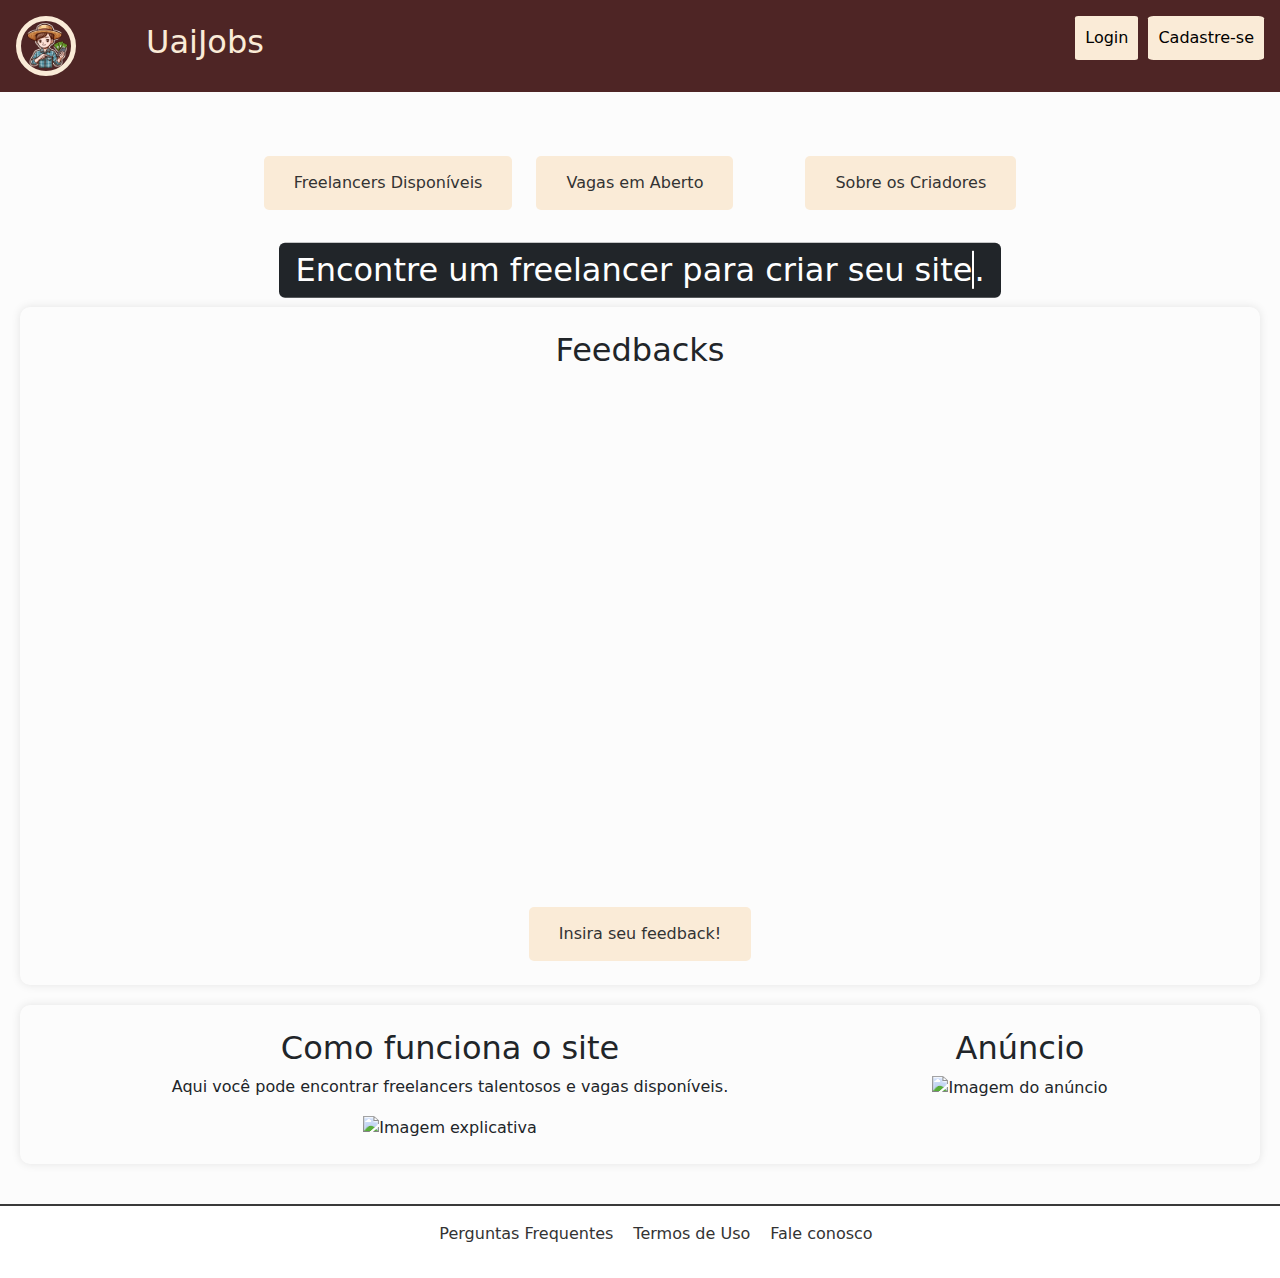
==== codigo/Paginas/Home/index.html @ 0492dece "Update and rename Home.html to index.html" ====
<!DOCTYPE html>
<html lang="pt-br">

<head>
    <meta charset="UTF-8">
    <meta name="viewport" content="width=device-width, initial-scale=1.0">
    <title>UaiJobs - Home</title>
    <link href="https://cdn.jsdelivr.net/npm/bootstrap@5.3.3/dist/css/bootstrap.min.css" rel="stylesheet"
        integrity="sha384-QWTKZyjpPEjISv5WaRU9OFeRpok6YctnYmDr5pNlyT2bRjXh0JMhjY6hW+ALEwIH" crossorigin="anonymous">
    <link rel="stylesheet" href="home.css">
    <link rel="stylesheet" href="../../esqueleto.css">
    <link rel="stylesheet" href="https://cdnjs.cloudflare.com/ajax/libs/font-awesome/6.0.0-beta3/css/all.min.css">


</head>

<body>
    <header class="cabecalho">
        <a href="../Home/Home.html">
            <img src="../../img/logoPNG.png" alt="Logo UaiJobs" class="logo">
        </a>
        <a href="Home.html" class="titulo-link">
            <h1 class="titulo">UaiJobs</h1>
        </a>
        <nav class="navegacao">
            <ul class="lista-navegacao">
                <li class="item-navegacao" id="loginItem"><a href="../LoginCadastro/Login.html" class="link-navegacao">Login</a></li>
                <li class="item-navegacao" id="cadastroItem"><a href="../LoginCadastro/Cadastro.html" class="link-navegacao">Cadastre-se</a></li>
                <li class="item-navegacao" id="premiumButton"><a href="#" class="link-navegacao premium" data-bs-toggle="modal" data-bs-target="#premiumModal">Torna-se usuário premium</a></li>
                <li class="NomeUsuario"><a id="NomeUser"></a></li>
                <li class="item-navegacao" id="logoutItem">
                    <button class="btn dropdown-toggle" onclick="Dropdown()">Menu</button>
                    <div>
                        <ul class="d-none ulDropdown" id="ulDropdown">
                            <li class=""><a href="../MenuUsuario/MenuUsuario.html" class="link-navegacao">Página do Usuário</a></li>
                            <li class="logout item-navegacao"><a href="#" class="link-navegacao" id="logoutLink">Logout</a></li>
                        </ul>
                    </div>   
                </li>
            </ul>
        </nav>
    </header>

    <!-- Modal Usuario premium-->
    <div class="modal fade" id="premiumModal" tabindex="-1" aria-labelledby="premiumModalLabel" aria-hidden="true">
        <div class="modal-dialog">
            <div class="modal-content">
                <div class="modal-header">
                    <h5 class="modal-title" id="premiumModalLabel">Tornar-se Usuário Premium</h5>
                    <button type="button" class="btn-close" data-bs-dismiss="modal" aria-label="Close"></button>
                </div>
                <div class="modal-body">
                    <p>Ao tornar-se um usuário premium, você terá acesso a funcionalidades exclusivas e benefícios
                        adicionais.
                        Para o freelancer:
                        Você poderá se candidatar até 6 vagas ao mesmo tempo;
                        Para o empregador:
                        Você poderá postar até 10 vagas e mante-las ativa ao mesmo tempo;
                        O valor da assinatura é de R$ 49,90 por mês.</p>
                    <div id="payment-content" style="display: none;">
                        <img src="../../img/Qr-code.png" alt="Pagamento" class="img-fluid mb-3">
                        <p>Processando pagamento, por favor aguarde...</p>
                        <p id="countdown">5</p>
                    </div>
                </div>
                <div class="modal-footer">
                    <button type="button" class="btn btn-secondary" data-bs-dismiss="modal">Fechar</button>
                    <button type="button" class="btn" id="payment-button">Fazer Pagamento</button>
                </div>
            </div>
        </div>
    </div>

    <main class="conteudo-principal">
        <section class="botoes py-4 text-center">
            <div class="container">
                <div class="row justify-content-center flex-wrap">
                    <div class="col-12 col-md-auto mb-2">
                        <button class="botao-acao btn btn-light w-100"
                            onclick="location.href='../Freelancers/PaginaFreelancer.html'">Freelancers Disponíveis</button>
                    </div>
                    <div class="col-12 col-md-auto mb-2">
                        <button class="botao-acao btn btn-light w-100" onclick="location.href='../Vagas/VagaAberto.html'">Vagas em Aberto</button>
                    </div>
                    <div class="col-12 col-md-auto mb-2">
                        <button id="botao-vagas-para-voce" class="botao-acao btn btn-light w-100" onclick="location.href='../Vagas/VagaRecomendada.html'">Vagas para Você!</button>
                    </div>
                    <div class="col-12 col-md-auto mb-2">
                        <button id="botao-acao-home" class="botao-acao btn btn-light w-100">Publicar Vaga</button>
                    </div>
                    <div class="col-12 col-md-auto mb-2">
                        <button class="botao-acao btn btn-light w-100" onclick="location.href='../sobrenos/sobrenos.html'">Sobre os Criadores</button>
                    </div>
                </div>
            </div>
        </section>
        
        <section class="imagem-texto-dinamico position-relative">
            <img src="https://picsum.photos/1200/400?random=6" alt="Imagem Dinâmica" class="img-fluid w-100">
            <div class="texto-dinamico-container position-absolute w-100 text-center">
                <h2 class="texto-dinamico bg-dark text-white d-inline-block px-3 py-2 rounded">Encontre um freelancer
                    para <span id="texto-alteravel" class="digitacao">criar seu site</span>.</h2>
            </div>
        </section>

        <!-- feedbacks -->
        <section class="feedbacks py-4">
            <h2 class="text-center">Feedbacks</h2>
            <div id="feedbackCarousel" class="carousel slide" data-bs-ride="carousel">
                <div class="carousel-inner pt-5">
                    <!-- Este container será preenchido com os feedbacks -->
                </div>
            </div>
            <button class="botao-acao btn btn-light " data-bs-toggle="modal" data-bs-target="#feedbackModal">Insira
                seu feedback!</button>
            <!-- Modal de crud-->
            <div class="modal fade" id="feedbackModal" tabindex="-1" aria-labelledby="feedbackModalLabel"
                aria-hidden="true">
                <div class="modal-dialog modal-lg">
                    <div class="modal-content">
                        <div class="modal-header">
                            <h5 class="modal-title" id="feedbackModalLabel">Avaliação</h5>
                            <button type="button" class="btn-close" data-bs-dismiss="modal" aria-label="Close"></button>
                        </div>
                        <div class="modal-body">
                            <!--Formulario para a avaliação-->
                            <div class="containerCrudFeedbacks border p-5 rounded-5 shadow-lg">
                                <p class="textoIntroducao fw-bolder">Olá, deseja avaliar a página da UaiJobs? Preencha
                                    os campos abaixo de acordo com sua avaliação sobre nós!</p>
                                <form class="needs-validation" novalidate>
                                    <!--Campo de nome-->
                                    <div class="campoNome mb-3">
                                        <p class="fw-bold">Insira seu nome:</p>
                                        <input type="text" class="form-control" placeholder="Ex: João Silva"
                                            aria-label="Username" id="inserirNome" aria-describedby="basic-addon1"
                                            required>
                                        <div class="invalid-feedback">Por favor, insira seu nome.</div>
                                    </div>
                                    <!--Campo de email-->
                                    <div class="campoEmail mb-3">
                                        <label for="inserirEmail" class="form-label fw-bold">Endereço de email:</label>
                                        <input type="email" class="form-control" id="inserirEmail"
                                            placeholder="Ex: JoãoSilva@gmail.com" aria-describedby="emailHelp" required>
                                        <div id="emailHelp" class="form-text">Seu email continuará sendo preservado, nós
                                            não compartilharemos com ninguém.</div>
                                        <div class="invalid-feedback">Por favor, insira um endereço de email válido.
                                        </div>
                                    </div>
                                    <!--Preenchimento das estrelas-->
                                    <div class="estrelas mb-3">
                                        <p class="fw-bold">Nos avalie de 1 a 5 dando um clique na estrela desejada:</p>
                                        <div class="rate">
                                            <input type="radio" id="star5" name="rate" value="5" required />
                                            <label for="star5" title="text">5 estrelas</label>
                                            <input type="radio" id="star4" name="rate" value="4" />
                                            <label for="star4" title="text">4 estrelas</label>
                                            <input type="radio" id="star3" name="rate" value="3" />
                                            <label for="star3" title="text">3 estrelas</label>
                                            <input type="radio" id="star2" name="rate" value="2" />
                                            <label for="star2" title="text">2 estrelas</label>
                                            <input type="radio" id="star1" name="rate" value="1" />
                                            <label for="star1" title="text">1 estrela</label>
                                        </div>
                                    </div>
                                    <!--Campo da descrição-->
                                    <div class="campoDescricaoContainer mb-3 pt-5">
                                        <div class="campoDescricao mb-3">
                                            <p class="fw-bold">Insira sua descrição de avaliação:</p>
                                            <textarea class="form-control"
                                                placeholder="Escreva aqui a descrição da sua avaliação"
                                                aria-label="Descrição" id="inserirDescricao"
                                                aria-describedby="basic-addon1" required maxlength="500"></textarea>
                                            <div class="invalid-feedback">Por favor, insira a descrição da sua
                                                avaliação.</div>
                                        </div>
                                    </div>
                                    <!--Botão de enviar-->
                                    <button type="submit" class="botaoAvaliacao btn"
                                        id="inserirFeedbackBtn">Enviar</button>
                                </form>
                            </div>
                        </div>
                    </div>
                </div>
            </div>

        </section>

        <section class="como_funciona py-4">
            <div class="container">
                <div class="row">
                    <div class="col-md-8">
                        <h2>Como funciona o site</h2>
                        <p>Aqui você pode encontrar freelancers talentosos e vagas disponíveis.</p>
                        <img src="https://picsum.photos/800/400?random=4" alt="Imagem explicativa" class="img-fluid">
                    </div>
                    <div class="col-md-4">
                        <h2>Anúncio</h2>
                        <img src="https://picsum.photos/800/400?random=5" alt="Imagem do anúncio" class="img-fluid">
                    </div>
                </div>
            </div>
        </section>
    </main>

    <footer class="rodape">
        <ul class="lista-rodape">
            <li class="item-rodape"><a href="../Footer/faq.html" class="link-rodape">Perguntas Frequentes</a></li>
            <li class="item-rodape"><a href="../Footer/termos.html" class="link-rodape">Termos de Uso</a></li>
            <li class="item-rodape"><a href="../Footer/contato.html" class="link-rodape">Fale conosco</a></li>
        </ul>
    </footer>

    <script src="https://cdn.jsdelivr.net/npm/bootstrap@5.3.3/dist/js/bootstrap.bundle.min.js"
        integrity="sha384-YvpcrYf0tY3lHB60NNkmXc5s9fDVZLESaAA55NDzOxhy9GkcIdslK1eN7N6jIeHz"
        crossorigin="anonymous"></script>
    <script src="home.js"></script>
    <script src="https://code.jquery.com/jquery-3.6.0.min.js"></script>
    <script src="https://cdn.jsdelivr.net/npm/bootstrap@5.3.3/dist/js/bootstrap.bundle.min.js"
        crossorigin="anonymous"></script>
    <script src="https://cdn.jsdelivr.net/npm/axios/dist/axios.min.js"></script>
    <script src="../../ScriptGeral.js"></script>


</body>

</html>
---- codigo/Paginas/Home/home.css ----
.imagem-texto-dinamico {
    position: relative;
    text-align: center;
    color: white;
    width: 100%;
}

.imagem-texto-dinamico img {
    width: 100%;
    height: auto;
}

.texto-dinamico-container {
    position: absolute;
    top: 50%;
    left: 50%;
    transform: translate(-50%, -50%);
    /* Removido o fundo semitransparente */
    padding: 20px;
    border-radius: 10px;
}

.texto-dinamico {
    font-size: 2rem;
    color: white;
}

.digitacao {
    border-right: 2px solid white;
    animation: piscar 0.75s steps(2, start) infinite;
}

@keyframes piscar {
    to {
        border-color: transparent;
    }
}

.feedbacks, .como_funciona {
    background: #fcfcfc;
    padding: 20px;
    margin: 20px 0;
    border-radius: 10px;
    box-shadow: 0 0 10px rgba(0, 0, 0, 0.1);
    width: 100%;
    box-sizing: border-box;
}

.carousel-item img {
    height: 400px;
    width: 100%;
    object-fit: cover;
}

.rodape {
    border-top: 2px solid rgb(58, 58, 58);
    display: flex;
    justify-content: center;
    align-items: center;
    padding: 1rem;
    width: 100%;
    box-sizing: border-box;
}

.lista-rodape {
    list-style: none;
    display: flex;
}

.item-rodape {
    display: inline;
    margin: 0 10px;
}

.link-rodape {
    color: #333; /* Cor cinza */
    text-decoration: none;
    transition: color 0.3s;
}

.link-rodape:hover {
    color: #4e2525; /* Cor ao passar o mouse */
}

/*Aqui começa o carrossel dinamico de feedbacks*/

/* Estilização do carrossel */
.carousel-inner {
    width: 80%; /* Ajuste a porcentagem conforme necessário */
    height: 530px;
    margin: 0 auto;
}

.carousel-item {
    justify-content: center;
    align-items: center;
}

.carousel-inner {
    display: flex;
    flex-wrap: nowrap;
}

/* Box de avaliação (descrição) */
.boxAvaliacao {
    width: 80%;
    margin: 1%;
    background-color: white;
}

/* Nome dos avaliadores */
.nomeAvaliacao {
    font-size: 150%;
    color: black;
}

/* Ajustes das estrelas */
.estrelasAvaliacao {
    display: flex;
    justify-content: center;
    align-items: center;
}

.estrelasAvaliacao .fa-star {
    font-size: 150%;
}

.checked {
    color: orange;
}

/* Ajustes das avaliações/Descrições */
.feedbackAvaliacao {
    display: flex;
    justify-content: center;
    font-size: 100%;
    color: black;
}

.boxAvaliacao {
    width: 100%;
    max-width: 300px; 
    margin: 0 auto; 
}

.textoFeedback {
    word-wrap: break-word;
}

textarea.form-control::-webkit-scrollbar {
    width: 10px;
}

textarea.form-control::-webkit-scrollbar-track {
    background: #f1f1f1;
    border-radius: 10px;
}

textarea.form-control::-webkit-scrollbar-thumb {
    background: #583030;
    border-radius: 10px;
}

textarea.form-control::-webkit-scrollbar-thumb:hover {
    background: #8d4949;
}

textarea.form-control {
    width: 100%;
    min-height: 100px;
    resize: none;
    border: none;
    box-shadow: none;
    background-color: transparent;
}

/* Ajustes do fundo da descrição */
.fundoFeedback {
    align-self: center;
    background-color: lightgray;
    width: 80%;
    height: 50%;
    padding: 10px;
    min-width: 175px;
}

#feedbackContainer {
    display: flex;
    justify-content: center;
}


@media (max-width: 768px) {
    .boxAvaliacao {
        width: 80%;
        margin: 0 auto;
    }

    .carousel-inner {
        align-items: center;
        padding-left: 10%;
    }
}
/*Aqui termina o carrossel dinamico de feedbacks*/

/*Aqui começa o Crud para os feedbacks*/

/* Texto de introdução */
.textoIntroducao {
    font-size: 20px;
}

/* Centralizar container das estrelas */
.estrelas {
    text-align: center;
}

.rate {
    display: inline-block;
    height: 40px;
    padding: 0;
}

/* Estrelas de avaliação */
.rate:not(:checked) > input {
    position: absolute;
    top: -9999px;
}

.rate:not(:checked) > label {
    float: right;
    width: 1em;
    overflow: hidden;
    white-space: nowrap;
    cursor: pointer;
    font-size: 50px;
    color: #ccc;
}

.rate:not(:checked) > label:before {
    content: '★ ';
}

.rate > input:checked ~ label {
    color: #ffc700;
}

.rate:not(:checked) > label:hover,
.rate:not(:checked) > label:hover ~ label {
    color: #deb217;
}

.rate > input:checked + label:hover,
.rate > input:checked + label:hover ~ label,
.rate > input:checked ~ label:hover,
.rate > input:checked ~ label:hover ~ label,
.rate > label:hover ~ input:checked ~ label {
    color: #c59b08;
}

/*Aqui termina o Crud para os feedbacks*/
---- codigo/esqueleto.css ----
/* Estilos gerais para todas as páginas (P(perguntas frequentes) T(termos) F(fale conosco) S(sobre nos) */
html,
body {
    min-height: 100vh; /* Define altura total para html e body */
    margin: 0; /* Remove margem padrão */
    padding: 0; /* Remove padding padrão */
    width: 100%; /* Define largura total */
}

body {
    display: flex; /* Utiliza flexbox para o layout do body */
    flex-direction: column; /* Define direção da flexbox como coluna */
}

.cabecalho {
    background-color: #4e2525; /* Cor de fundo do cabeçalho */
    color: antiquewhite; /* Cor do texto no cabeçalho */
    padding: 1rem; /* Espaçamento interno no cabeçalho */
    display: flex; /* Utiliza flexbox para o layout do cabeçalho */
    align-items: center; /* Alinha itens ao centro verticalmente */
    justify-content: space-between; /* Espaça itens igualmente no cabeçalho */
    font-size: 1rem; /* Tamanho da fonte no cabeçalho */
    width: 100%; /* Largura total do cabeçalho */
    box-sizing: border-box; /* Inclui padding e border na largura e altura */
}
/*Nome do usuario*/
.NomeUsuario{
    padding-top: 10px;
}
.logo {
    width: 4vw; /* Largura da logo em viewport width */
    height: auto; /* Altura automática para manter proporção */
    border: 5px solid antiquewhite; /* Borda ao redor da logo */
    border-radius: 100%; /* Torna a logo circular */
    margin-right: 50px; /* Espaçamento à direita da logo */
    min-width: 60px; /* Largura mínima para a logo */
}

@media (max-width: 768px) {
    .logo {
        width: 60px; /* Ajusta largura da logo em telas menores */
    }
}

.navegacao {
    margin-left: auto; /* Move a navegação para a direita */
}

.lista-navegacao {
    padding-left: 0; /* Remove padding à esquerda da lista */
    list-style: none; /* Remove estilo de lista */
    display: flex; /* Utiliza flexbox para layout da lista */
}

.item-navegacao {
    background-color: antiquewhite; /* Cor de fundo dos itens de navegação */
    padding: 10px; /* Espaçamento interno dos itens */
    border-radius: 5%; /* Bordas arredondadas dos itens */
    font-size: 1rem; /* Tamanho da fonte dos itens */
    margin-left: 10px; /* Espaçamento à esquerda dos itens */
}

.link-navegacao {
    color: black; /* Cor do texto dos links de navegação */
    text-decoration: none; /* Remove sublinhado dos links */
}

.titulo-link {
    text-decoration: none; /* Remove sublinhado do título do link */
}

.titulo {
    font-size: 2rem; /* Tamanho da fonte do título */
    color: antiquewhite; /* Cor do texto do título */
    margin-left: 20px; /* Espaçamento à esquerda do título */
}

main {
    flex: 1; /* Permite que o conteúdo principal cresça */
    flex-direction: column; /* Direção da flexbox como coluna */
    align-items: center; /* Alinha itens ao centro horizontalmente */
    justify-content: flex-start; /* Alinha itens ao início verticalmente */
    text-align: center; /* Centraliza texto */
    background-color: #fcfcfc; /* Cor de fundo do conteúdo */
    padding: 20px; /* Espaçamento interno */
    box-sizing: border-box; /* Inclui padding e border na largura e altura */
    width: 100%; /* Largura total */
    margin: 0; /* Remove margens */
}

.rodape {
    border-top: 2px solid rgb(58, 58, 58); /* Borda superior do rodapé */
    display: flex; /* Utiliza flexbox para layout */
    justify-content: center; /* Centraliza itens horizontalmente */
    align-items: center; /* Centraliza itens verticalmente */
    padding: 1rem; /* Espaçamento interno */
    width: 100%; /* Largura total */
    box-sizing: border-box; /* Inclui padding e border na largura e altura */
}

.lista-rodape {
    list-style: none; /* Remove estilo de lista */
    display: flex; /* Utiliza flexbox para layout */
}

.item-rodape {
    display: inline; /* Exibe itens inline */
    margin: 0 10px; /* Espaçamento horizontal entre itens */
}

.link-rodape {
    color: #333; /* Cor dos links no rodapé */
    text-decoration: none; /* Remove sublinhado dos links */
    transition: color 0.3s; /* Transição suave para cor */
}

.link-rodape:hover {
    color: #4e2525; /* Cor dos links ao passar o mouse */
}

/* Botões gerais (inseridos por Luis, documentação tá na cabeça dele */
.botoes {
    margin: 20px 0;
}

.botao-acao {
    background-color: antiquewhite;
    color: black;
    padding: 15px 30px;
    border: none;
    border-radius: 5px;
    transition: background-color 0.3s;
    font-size: 1rem;
}

.botao-acao:hover {
    background-color: #4e2525;
    color: antiquewhite;
}

.ulDropdown{
    list-style: none;
    padding: 0;
    border: 1 solid black;
}

.ulDropdown li{
    background-color: antiquewhite;
    color: #333;
}

.logout{
    color: #4e2525;
}

/* Estilos para todos os botões */
button {
    background-color: antiquewhite !important; /* Muda a cor de fundo do botão */
    color: #333 !important; /* Muda a cor do texto do botão */
}

button:hover {
    background-color: #4e2525 !important; /* Muda a cor de fundo do botão ao passar o mouse */
    color: antiquewhite !important; /* Mantém a cor do texto do botão ao passar o mouse */
}
.btn {
    border: none !important;
}

/* Paginação */
.pagination {
    display: flex;
    justify-content: center;
    padding: 0;
    list-style: none;
    border-radius: 0.25rem;
}

.pagination .page-item {
    margin: 0 5px;
}

.pagination .page-item .page-link {
    color: #704040; /* Cor do texto */
    background-color: #f8f9fa; /* Cor de fundo */
    border: 1px solid #dee2e6; /* Cor da borda */
    padding: 0.5rem 0.75rem;
    border-radius: 0.25rem;
    transition: background-color 0.3s ease, color 0.3s ease;
}

.pagination .page-item .page-link:hover {
    color: antiquewhite;
    background-color: #704040; /* Cor de fundo ao passar o mouse */
    border-color: #704040; /* Cor da borda ao passar o mouse */
}

.pagination .page-item.active .page-link {
    color: #fff;
    background-color: #704040; /* Cor de fundo do item ativo */
    border-color: #704040; /* Cor da borda do item ativo */
}

.pagination .page-item.disabled .page-link {
    color: #6c757d;
    pointer-events: none;
    background-color: #fff;
    border-color: #dee2e6;
}

/* Responsividade */
@media (max-width: 768px) {
    .btn-group {
        flex-direction: row;
    }

    .botao-acao {
        flex: 1 1 calc(50% - 10px); /* Dois botões por linha */
        max-width: calc(50% - 10px);
    }
}

@media (max-width: 480px) {
    .botao-acao {
        flex: 1 1 100%; /* Um botão por linha em telas muito pequenas */
        max-width: 100%;
    }
}

/* DropDown */

/* Estilos para o conteúdo do dropdown */
.ulDropdown {
    position: absolute;
    transform: translateX(-50%);
    background-color: antiquewhite; /* Ajuste conforme necessário */
    padding: 10px 0; /* Espaçamento interno */
    box-shadow: 0 4px 8px rgba(0, 0, 0, 0.1); /* Sombra do dropdown */
    list-style: none; /* Remover estilo de lista */
    text-align: center; /* Centralizar texto */
    width: max-content; /* Ajustar largura ao conteúdo */
    min-width: 150px; /* Largura mínima */
}

/* Estilos para os itens do dropdown */
.ulDropdown li {
    padding: 10px 20px; /* Espaçamento interno dos itens */
}

.ulDropdown li a {
    display: block;
    text-decoration: none; /* Remover sublinhado */
    color: #333; /* Cor do texto */
}

/* Exibir dropdown quando ativo */
.item-navegacao .ulDropdown.d-none {
    display: none; /* Ocultar dropdown por padrão */
}

.item-navegacao:hover .ulDropdown {
    display: block; /* Exibir dropdown ao passar o mouse */
}

/* Estilos para o link de logout */
.logout a {
    color: red; /* Ajuste conforme necessário */
}

/* Botoes responsivos */
@media (min-width: 768px) {
    .botoes .btn-group {
        display: flex;
        flex-wrap: nowrap;
        justify-content: center;
    }

    .botoes .btn-group .botao-acao {
        flex: 1;
        margin: 0 5px;
    }
    .botao-acao-home{
        padding-left: 100px ;
    }
}

.botoes .col-md-3 {
    flex: 0 0 auto;
}

.botoes .btn {
    white-space: nowrap;
}

.btn-uaijobs{
    background-color: #4e2525; 
    color: antiquewhite; 
    padding: 7px 15px;
    border: none;
    border-radius: 5px;
    font-size: 1rem;
    transition: background-color 0.3s ease;
}
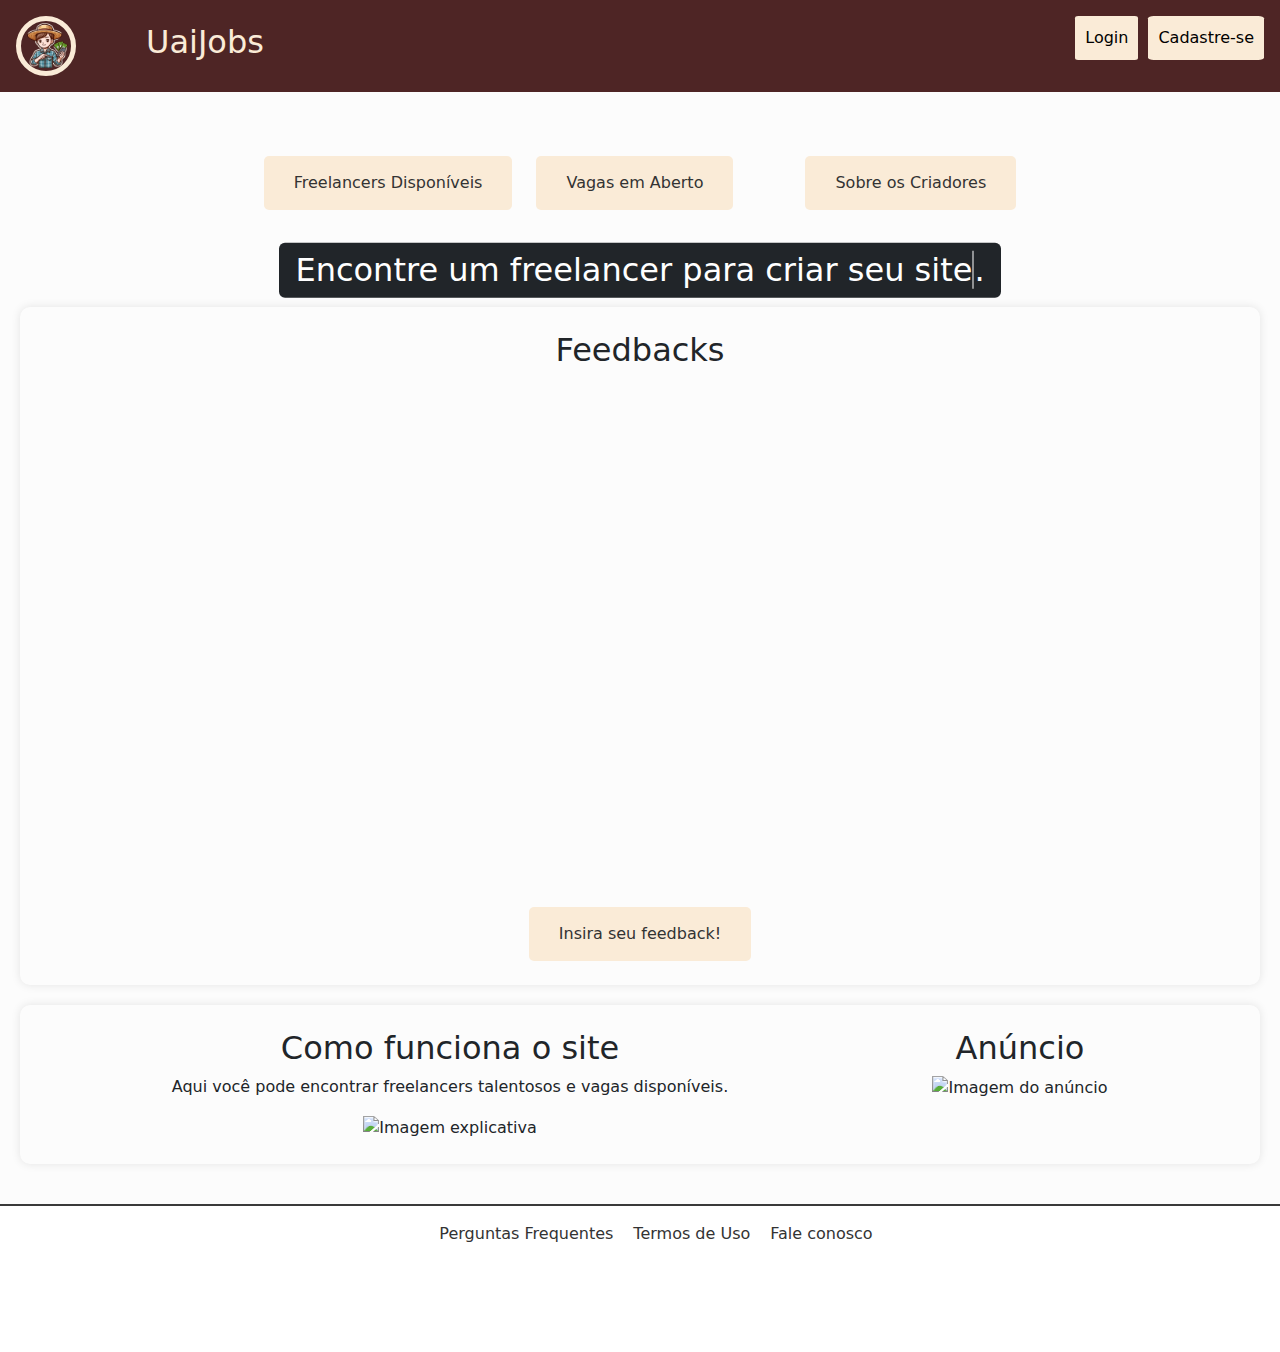
==== commit dd0af2f9: "Add files via upload" ====
--- a/codigo/Paginas/Home/index.html
+++ b/codigo/Paginas/Home/index.html
@@ -1,227 +1,20 @@
 <!DOCTYPE html>
-<html lang="pt-br">
-
+<html lang="en">
 <head>
     <meta charset="UTF-8">
     <meta name="viewport" content="width=device-width, initial-scale=1.0">
-    <title>UaiJobs - Home</title>
-    <link href="https://cdn.jsdelivr.net/npm/bootstrap@5.3.3/dist/css/bootstrap.min.css" rel="stylesheet"
-        integrity="sha384-QWTKZyjpPEjISv5WaRU9OFeRpok6YctnYmDr5pNlyT2bRjXh0JMhjY6hW+ALEwIH" crossorigin="anonymous">
-    <link rel="stylesheet" href="home.css">
-    <link rel="stylesheet" href="../../esqueleto.css">
-    <link rel="stylesheet" href="https://cdnjs.cloudflare.com/ajax/libs/font-awesome/6.0.0-beta3/css/all.min.css">
+    <title>Index Page</title>
+    <script>
+        // Função que redireciona para a página Home
+        function redirectToHome() {
+            window.location.href = 'Home.html';
+        }
 
-
+        // Adiciona o evento de redirecionamento quando a página é carregada
+        window.onload = redirectToHome;
+    </script>
 </head>
-
 <body>
-    <header class="cabecalho">
-        <a href="../Home/Home.html">
-            <img src="../../img/logoPNG.png" alt="Logo UaiJobs" class="logo">
-        </a>
-        <a href="Home.html" class="titulo-link">
-            <h1 class="titulo">UaiJobs</h1>
-        </a>
-        <nav class="navegacao">
-            <ul class="lista-navegacao">
-                <li class="item-navegacao" id="loginItem"><a href="../LoginCadastro/Login.html" class="link-navegacao">Login</a></li>
-                <li class="item-navegacao" id="cadastroItem"><a href="../LoginCadastro/Cadastro.html" class="link-navegacao">Cadastre-se</a></li>
-                <li class="item-navegacao" id="premiumButton"><a href="#" class="link-navegacao premium" data-bs-toggle="modal" data-bs-target="#premiumModal">Torna-se usuário premium</a></li>
-                <li class="NomeUsuario"><a id="NomeUser"></a></li>
-                <li class="item-navegacao" id="logoutItem">
-                    <button class="btn dropdown-toggle" onclick="Dropdown()">Menu</button>
-                    <div>
-                        <ul class="d-none ulDropdown" id="ulDropdown">
-                            <li class=""><a href="../MenuUsuario/MenuUsuario.html" class="link-navegacao">Página do Usuário</a></li>
-                            <li class="logout item-navegacao"><a href="#" class="link-navegacao" id="logoutLink">Logout</a></li>
-                        </ul>
-                    </div>   
-                </li>
-            </ul>
-        </nav>
-    </header>
-
-    <!-- Modal Usuario premium-->
-    <div class="modal fade" id="premiumModal" tabindex="-1" aria-labelledby="premiumModalLabel" aria-hidden="true">
-        <div class="modal-dialog">
-            <div class="modal-content">
-                <div class="modal-header">
-                    <h5 class="modal-title" id="premiumModalLabel">Tornar-se Usuário Premium</h5>
-                    <button type="button" class="btn-close" data-bs-dismiss="modal" aria-label="Close"></button>
-                </div>
-                <div class="modal-body">
-                    <p>Ao tornar-se um usuário premium, você terá acesso a funcionalidades exclusivas e benefícios
-                        adicionais.
-                        Para o freelancer:
-                        Você poderá se candidatar até 6 vagas ao mesmo tempo;
-                        Para o empregador:
-                        Você poderá postar até 10 vagas e mante-las ativa ao mesmo tempo;
-                        O valor da assinatura é de R$ 49,90 por mês.</p>
-                    <div id="payment-content" style="display: none;">
-                        <img src="../../img/Qr-code.png" alt="Pagamento" class="img-fluid mb-3">
-                        <p>Processando pagamento, por favor aguarde...</p>
-                        <p id="countdown">5</p>
-                    </div>
-                </div>
-                <div class="modal-footer">
-                    <button type="button" class="btn btn-secondary" data-bs-dismiss="modal">Fechar</button>
-                    <button type="button" class="btn" id="payment-button">Fazer Pagamento</button>
-                </div>
-            </div>
-        </div>
-    </div>
-
-    <main class="conteudo-principal">
-        <section class="botoes py-4 text-center">
-            <div class="container">
-                <div class="row justify-content-center flex-wrap">
-                    <div class="col-12 col-md-auto mb-2">
-                        <button class="botao-acao btn btn-light w-100"
-                            onclick="location.href='../Freelancers/PaginaFreelancer.html'">Freelancers Disponíveis</button>
-                    </div>
-                    <div class="col-12 col-md-auto mb-2">
-                        <button class="botao-acao btn btn-light w-100" onclick="location.href='../Vagas/VagaAberto.html'">Vagas em Aberto</button>
-                    </div>
-                    <div class="col-12 col-md-auto mb-2">
-                        <button id="botao-vagas-para-voce" class="botao-acao btn btn-light w-100" onclick="location.href='../Vagas/VagaRecomendada.html'">Vagas para Você!</button>
-                    </div>
-                    <div class="col-12 col-md-auto mb-2">
-                        <button id="botao-acao-home" class="botao-acao btn btn-light w-100">Publicar Vaga</button>
-                    </div>
-                    <div class="col-12 col-md-auto mb-2">
-                        <button class="botao-acao btn btn-light w-100" onclick="location.href='../sobrenos/sobrenos.html'">Sobre os Criadores</button>
-                    </div>
-                </div>
-            </div>
-        </section>
-        
-        <section class="imagem-texto-dinamico position-relative">
-            <img src="https://picsum.photos/1200/400?random=6" alt="Imagem Dinâmica" class="img-fluid w-100">
-            <div class="texto-dinamico-container position-absolute w-100 text-center">
-                <h2 class="texto-dinamico bg-dark text-white d-inline-block px-3 py-2 rounded">Encontre um freelancer
-                    para <span id="texto-alteravel" class="digitacao">criar seu site</span>.</h2>
-            </div>
-        </section>
-
-        <!-- feedbacks -->
-        <section class="feedbacks py-4">
-            <h2 class="text-center">Feedbacks</h2>
-            <div id="feedbackCarousel" class="carousel slide" data-bs-ride="carousel">
-                <div class="carousel-inner pt-5">
-                    <!-- Este container será preenchido com os feedbacks -->
-                </div>
-            </div>
-            <button class="botao-acao btn btn-light " data-bs-toggle="modal" data-bs-target="#feedbackModal">Insira
-                seu feedback!</button>
-            <!-- Modal de crud-->
-            <div class="modal fade" id="feedbackModal" tabindex="-1" aria-labelledby="feedbackModalLabel"
-                aria-hidden="true">
-                <div class="modal-dialog modal-lg">
-                    <div class="modal-content">
-                        <div class="modal-header">
-                            <h5 class="modal-title" id="feedbackModalLabel">Avaliação</h5>
-                            <button type="button" class="btn-close" data-bs-dismiss="modal" aria-label="Close"></button>
-                        </div>
-                        <div class="modal-body">
-                            <!--Formulario para a avaliação-->
-                            <div class="containerCrudFeedbacks border p-5 rounded-5 shadow-lg">
-                                <p class="textoIntroducao fw-bolder">Olá, deseja avaliar a página da UaiJobs? Preencha
-                                    os campos abaixo de acordo com sua avaliação sobre nós!</p>
-                                <form class="needs-validation" novalidate>
-                                    <!--Campo de nome-->
-                                    <div class="campoNome mb-3">
-                                        <p class="fw-bold">Insira seu nome:</p>
-                                        <input type="text" class="form-control" placeholder="Ex: João Silva"
-                                            aria-label="Username" id="inserirNome" aria-describedby="basic-addon1"
-                                            required>
-                                        <div class="invalid-feedback">Por favor, insira seu nome.</div>
-                                    </div>
-                                    <!--Campo de email-->
-                                    <div class="campoEmail mb-3">
-                                        <label for="inserirEmail" class="form-label fw-bold">Endereço de email:</label>
-                                        <input type="email" class="form-control" id="inserirEmail"
-                                            placeholder="Ex: JoãoSilva@gmail.com" aria-describedby="emailHelp" required>
-                                        <div id="emailHelp" class="form-text">Seu email continuará sendo preservado, nós
-                                            não compartilharemos com ninguém.</div>
-                                        <div class="invalid-feedback">Por favor, insira um endereço de email válido.
-                                        </div>
-                                    </div>
-                                    <!--Preenchimento das estrelas-->
-                                    <div class="estrelas mb-3">
-                                        <p class="fw-bold">Nos avalie de 1 a 5 dando um clique na estrela desejada:</p>
-                                        <div class="rate">
-                                            <input type="radio" id="star5" name="rate" value="5" required />
-                                            <label for="star5" title="text">5 estrelas</label>
-                                            <input type="radio" id="star4" name="rate" value="4" />
-                                            <label for="star4" title="text">4 estrelas</label>
-                                            <input type="radio" id="star3" name="rate" value="3" />
-                                            <label for="star3" title="text">3 estrelas</label>
-                                            <input type="radio" id="star2" name="rate" value="2" />
-                                            <label for="star2" title="text">2 estrelas</label>
-                                            <input type="radio" id="star1" name="rate" value="1" />
-                                            <label for="star1" title="text">1 estrela</label>
-                                        </div>
-                                    </div>
-                                    <!--Campo da descrição-->
-                                    <div class="campoDescricaoContainer mb-3 pt-5">
-                                        <div class="campoDescricao mb-3">
-                                            <p class="fw-bold">Insira sua descrição de avaliação:</p>
-                                            <textarea class="form-control"
-                                                placeholder="Escreva aqui a descrição da sua avaliação"
-                                                aria-label="Descrição" id="inserirDescricao"
-                                                aria-describedby="basic-addon1" required maxlength="500"></textarea>
-                                            <div class="invalid-feedback">Por favor, insira a descrição da sua
-                                                avaliação.</div>
-                                        </div>
-                                    </div>
-                                    <!--Botão de enviar-->
-                                    <button type="submit" class="botaoAvaliacao btn"
-                                        id="inserirFeedbackBtn">Enviar</button>
-                                </form>
-                            </div>
-                        </div>
-                    </div>
-                </div>
-            </div>
-
-        </section>
-
-        <section class="como_funciona py-4">
-            <div class="container">
-                <div class="row">
-                    <div class="col-md-8">
-                        <h2>Como funciona o site</h2>
-                        <p>Aqui você pode encontrar freelancers talentosos e vagas disponíveis.</p>
-                        <img src="https://picsum.photos/800/400?random=4" alt="Imagem explicativa" class="img-fluid">
-                    </div>
-                    <div class="col-md-4">
-                        <h2>Anúncio</h2>
-                        <img src="https://picsum.photos/800/400?random=5" alt="Imagem do anúncio" class="img-fluid">
-                    </div>
-                </div>
-            </div>
-        </section>
-    </main>
-
-    <footer class="rodape">
-        <ul class="lista-rodape">
-            <li class="item-rodape"><a href="../Footer/faq.html" class="link-rodape">Perguntas Frequentes</a></li>
-            <li class="item-rodape"><a href="../Footer/termos.html" class="link-rodape">Termos de Uso</a></li>
-            <li class="item-rodape"><a href="../Footer/contato.html" class="link-rodape">Fale conosco</a></li>
-        </ul>
-    </footer>
-
-    <script src="https://cdn.jsdelivr.net/npm/bootstrap@5.3.3/dist/js/bootstrap.bundle.min.js"
-        integrity="sha384-YvpcrYf0tY3lHB60NNkmXc5s9fDVZLESaAA55NDzOxhy9GkcIdslK1eN7N6jIeHz"
-        crossorigin="anonymous"></script>
-    <script src="home.js"></script>
-    <script src="https://code.jquery.com/jquery-3.6.0.min.js"></script>
-    <script src="https://cdn.jsdelivr.net/npm/bootstrap@5.3.3/dist/js/bootstrap.bundle.min.js"
-        crossorigin="anonymous"></script>
-    <script src="https://cdn.jsdelivr.net/npm/axios/dist/axios.min.js"></script>
-    <script src="../../ScriptGeral.js"></script>
-
-
+    <h1>Welcome to Index Page</h1>
 </body>
-
 </html>
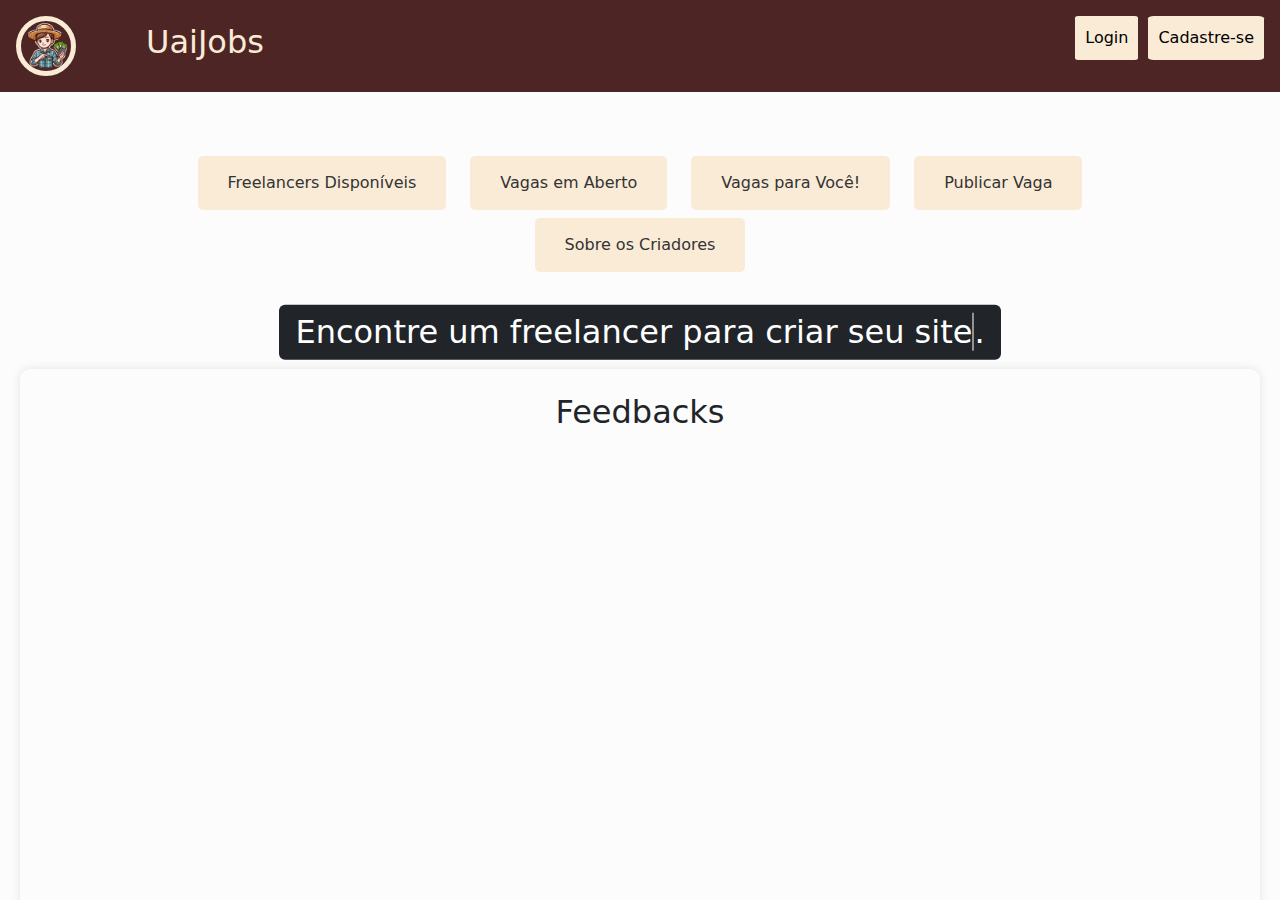
==== commit 41323291: "Update index.html" ====
--- a/codigo/Paginas/Home/index.html
+++ b/codigo/Paginas/Home/index.html
@@ -15,6 +15,5 @@
     </script>
 </head>
 <body>
-    <h1>Welcome to Index Page</h1>
 </body>
 </html>
